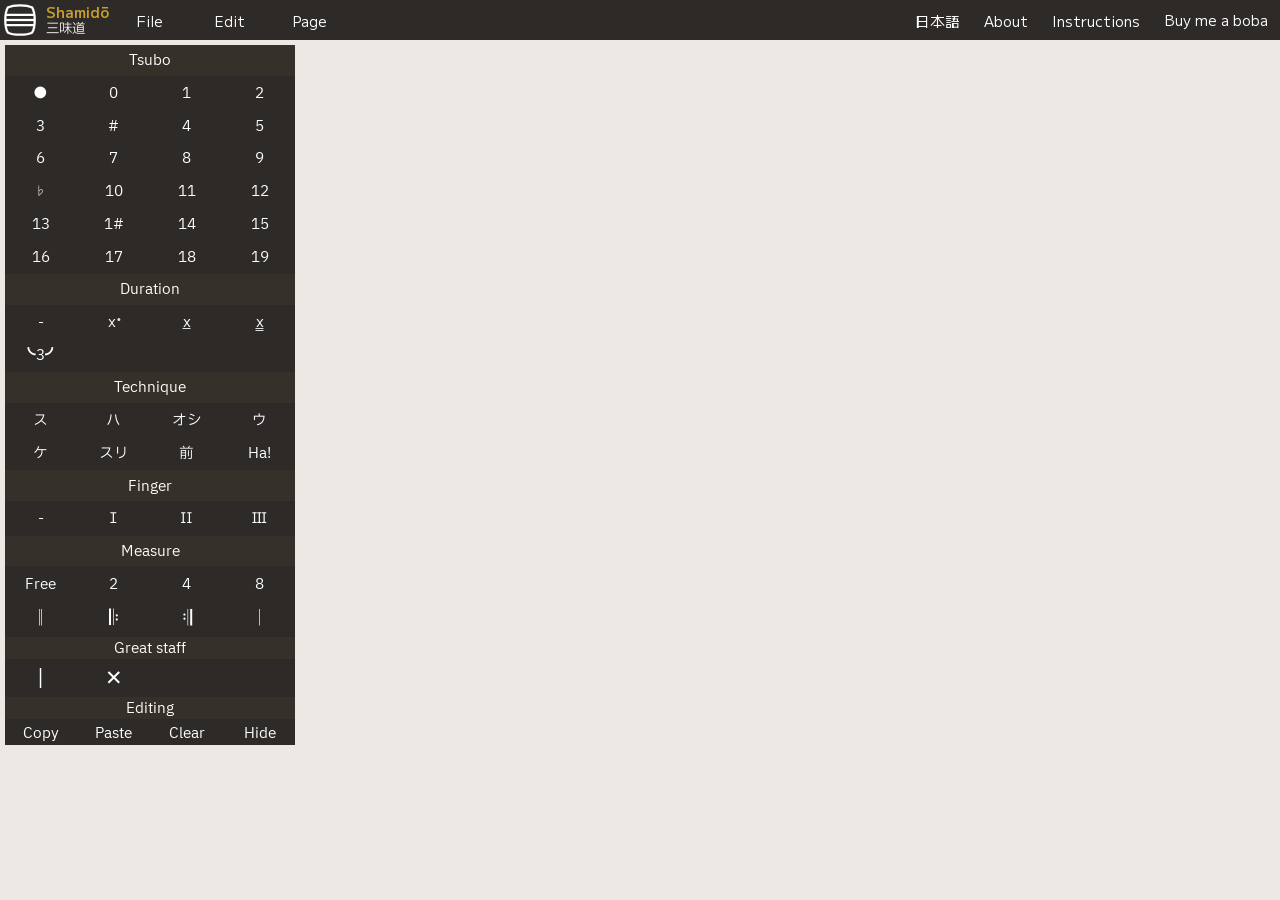
==== index.html @ 70a8e025 "All v1.1 changes plus extras. Check Changelog for details." ====
<!doctype html>
<html lang="en">
<head>
  <meta charset="utf-8" />
  <meta name="viewport" content="width=device-width, initial-scale=1" />
  <meta property="og:title" content="Shamidō" />
  <meta property="og:description" content="Shamidō is a free web-based notation app for shamisen, designed primarily for Tsugaru style. Create, edit and print tablature directly in your browser." />
  <meta property="og:type" content="website" />
  <meta property="og:url" content="https://shamiworks.github.io/ShamiTab/" />
  <meta property="og:image" content="https://shamiworks.github.io/ShamiTab/assets/preview.png" />
  <title>Shamidō</title>
  <link rel="stylesheet" href="css/styles.css"/>
  <link href="https://fonts.googleapis.com/css2?family=IBM+Plex+Sans+JP&display=swap" rel="stylesheet">
  <link href="https://fonts.googleapis.com/css2?family=M+PLUS+2:wght@100..900&display=swap" rel="stylesheet">
  <link rel="icon" type="image/svg+xml" href="assets/favicon.svg">
  <link rel="icon" type="image/png" href="assets/favicon.png">
  
</head>
<body>
  <!-- Main Menu -->
  <div class="ui">
    <div class="menubar">
      <div class="logo-dropdown-wrapper">
        <img src="assets/shamido-logo-white.svg" class="icon" alt="ShamiWorks logo" id="logo-dropdown-toggle" />
        <div class="logo-dropdown">
          <button type="button" class="menu-dropdown-btn" id="logo-lang-toggle">日本語</button>
          <button type="button" class="menu-dropdown-btn" id="logo-about-btn">About</button>
          <button type="button" class="menu-dropdown-btn" id="logo-info-btn">Instructions</button>
          <a href="https://ko-fi.com/shamiworks" class="menu-dropdown-btn" id="logo-kofi-btn">Buy me a boba</a>
        </div>
      </div>
      <div class="menu-title-block">
        <div class="menu-title-en">Shamidō</div>
        <div class="menu-title-ja">三味道</div>
      </div>
      <button type="button" class="menu-btn" data-menu="file">File</button>
      <button type="button" class="menu-btn" data-menu="edit">Edit</button>
      <button type="button" class="menu-btn" data-menu="page">Page</button>
      <div class="menu-right">
        <button type="button" class="menu-btn lang-toggle" id="lang-toggle">日本語</button>
        <button type="button" class="menu-btn" id="about-btn">About</button>
        <button type="button" class="menu-btn" id="info-btn">Instructions</button>
        <a href="https://ko-fi.com/shamiworks" class="menu-btn kofi-btn" id="kofi-btn">Buy me a boba</a>
      </div>
    </div>

    <div class="menu-dropdown file-menu" data-menu="file">
      <div class="has-submenu">
        <button type="button" class="menu-dropdown-btn" id="new-submenu">New ▶</button>
        <div class="submenu">
          <button type="button" class="menu-dropdown-btn" id="new-staff-page">Staff Page</button>
          <button type="button" class="menu-dropdown-btn" id="new-lyric-page">Staff and Lyric Page</button>
        </div>
      </div>
      <button type="button" class="menu-dropdown-btn" id="open-file">Open</button>
      <button type="button" class="menu-dropdown-btn" id="save-file">Save</button>
      <button type="button" class="menu-dropdown-btn" id="print-file">Export / Print</button>
    </div>

    <div class="menu-dropdown edit-menu" data-menu="edit">
      <button type="button" class="menu-dropdown-btn" id="edit-undo">Undo</button>
      <button type="button" class="menu-dropdown-btn" id="edit-redo">Redo</button>
      <button type="button" class="menu-dropdown-btn" id="edit-copy">Copy</button>
      <button type="button" class="menu-dropdown-btn" id="edit-paste">Paste</button>
    </div>

    <div class="menu-dropdown page-menu" data-menu="page">
      <button type="button" class="menu-dropdown-btn" id="add-staff-page">Add Staff Page</button>
      <button type="button" class="menu-dropdown-btn" id="add-lyric-page">Add Staff and Lyric Page</button>
      <button type="button" class="menu-dropdown-btn" id="clear-page">Clear Page</button>
      <button type="button" class="menu-dropdown-btn" id="delete-page">Delete Page</button>
    </div>

    <!-- Tool Palette Menu -->
    <div class="palette">
      
      <div class="palette-header">Tsubo</div>
      <div class="palette-item">
        <button type="button" class="palette-btn" data-action="rest" data-value="●" title="r">●</button>
      </div>
      <div class="palette-item">
        <button type="button" class="palette-btn" data-action="tsubo" data-value="0">0</button>
      </div>
      <div class="palette-item">
        <button type="button" class="palette-btn" data-action="tsubo" data-value="1">1</button>
      </div>
      <div class="palette-item">
        <button type="button" class="palette-btn" data-action="tsubo" data-value="2">2</button>
      </div>
      <div class="palette-item">
        <button type="button" class="palette-btn" data-action="tsubo" data-value="3">3</button>
      </div>
      <div class="palette-item">
        <button type="button" class="palette-btn" data-action="tsubo" data-value="#">#</button>
      </div>
      <div class="palette-item">
        <button type="button" class="palette-btn" data-action="tsubo" data-value="4">4</button>
      </div>
      <div class="palette-item">
        <button type="button" class="palette-btn" data-action="tsubo" data-value="5">5</button>
      </div>
      <div class="palette-item">
        <button type="button" class="palette-btn" data-action="tsubo" data-value="6">6</button>
      </div>
      <div class="palette-item">
        <button type="button" class="palette-btn" data-action="tsubo" data-value="7">7</button>
      </div>
      <div class="palette-item">
        <button type="button" class="palette-btn" data-action="tsubo" data-value="8">8</button>
      </div>
      <div class="palette-item">
        <button type="button" class="palette-btn" data-action="tsubo" data-value="9">9</button>
      </div>
      <div class="palette-item">
        <button type="button" class="palette-btn" data-action="tsubo" data-value="♭" title="b">♭</button>
      </div>
      <div class="palette-item">
        <button type="button" class="palette-btn" data-action="tsubo" data-value="10">10</button>
      </div>
      <div class="palette-item">
        <button type="button" class="palette-btn" data-action="tsubo" data-value="11">11</button>
      </div>
      <div class="palette-item">
        <button type="button" class="palette-btn" data-action="tsubo" data-value="12">12</button>
      </div>
      <div class="palette-item">
        <button type="button" class="palette-btn" data-action="tsubo" data-value="13">13</button>
      </div>
      <div class="palette-item">
        <button type="button" class="palette-btn" data-action="tsubo" data-value="1#">1#</button>
      </div>
      <div class="palette-item">
        <button type="button" class="palette-btn" data-action="tsubo" data-value="14">14</button>
      </div>
      <div class="palette-item">
        <button type="button" class="palette-btn" data-action="tsubo" data-value="15">15</button>
      </div>
      <div class="palette-item">
        <button type="button" class="palette-btn" data-action="tsubo" data-value="16">16</button>
      </div>
      <div class="palette-item">
        <button type="button" class="palette-btn" data-action="tsubo" data-value="17">17</button>
      </div>
      <div class="palette-item">
        <button type="button" class="palette-btn" data-action="tsubo" data-value="18">18</button>
      </div>
      <div class="palette-item">
        <button type="button" class="palette-btn" data-action="tsubo" data-value="19">19</button>
      </div>
      <div class="palette-header">Duration</div>
      <div class="palette-item">
        <button type="button" class="palette-btn" data-action="duration-empty" data-value="duration-empty">-</button>
      </div>
      <div class="palette-item">
        <button type="button" class="palette-btn p-dotted" data-action="durationDot" data-value="dotted" title=".">x</button>
      </div>
      <div class="palette-item">
        <button type="button" class="palette-btn p-single" data-action="duration-underline" data-value="single" title="d">x</button>
      </div>
      <div class="palette-item">
        <button type="button" class="palette-btn p-double" data-action="duration-underline" data-value="double" title="d">x</button>
      </div>
      <div class="palette-item">
        <button type="button" class="palette-btn" data-action="triplet" title="t">╰3╯</button>
      </div>
      <div></div>
      <div></div>
      <div></div>
      <div class="palette-header">Technique</div>
      <div class="palette-item">
        <button type="button" class="palette-btn" data-action="sukui" data-value="ス" title="s">ス</button>
      </div>
      <div class="palette-item">
        <button type="button" class="palette-btn" data-action="hajiki" data-value="ハ" title="h">ハ</button>
      </div>
      <div class="palette-item">
        <button type="button" class="palette-btn" data-action="oshibachi" title="o">オシ</button>
      </div>
      <div class="palette-item">
        <button type="button" class="palette-btn" data-action="uchi" data-value="ウ" title="u">ウ</button>
      </div>
      <div class="palette-item">
        <button type="button" class="palette-btn" data-action="keshi" data-value="ケ" title="k">ケ</button>
      </div>
      <div class="palette-item">
        <button type="button" class="palette-btn" data-action="suri" title="i">スリ</button>
      </div>
      <div class="palette-item">
        <button type="button" class="palette-btn" data-action="maebachi" data-value="mae" title="m">前</button>
      </div>
      <div class="palette-item">
        <button type="button" class="palette-btn" data-action="ha" title="a">Ha!</button>
      </div>
      <div class="palette-header">Finger</div>
      <div class="palette-item">
        <button type="button" class="palette-btn" data-action="finger" data-value="" title="f">-</button>
      </div>
      <div class="palette-item">
        <button type="button" class="palette-btn" data-action="finger" data-value="first" title="f">Ⅰ</button>
      </div>
      <div class="palette-item">
        <button type="button" class="palette-btn" data-action="finger" data-value="second" title="f">Ⅱ</button>
      </div>
      <div class="palette-item">
        <button type="button" class="palette-btn" data-action="finger" data-value="third" title="f">Ⅲ</button>
      </div>
      <div class="palette-header">Measure</div>
      <div class="palette-item">
        <button type="button" class="palette-btn" data-action="measure" data-value="0" title="No measure lines">Free</button>
      </div>
      <div class="palette-item">
        <button type="button" class="palette-btn" data-action="measure" data-value="2" title="2 measures">2</button>
      </div>
      <div class="palette-item">
        <button type="button" class="palette-btn" data-action="measure" data-value="4" title="4 measures">4</button>
      </div>
      <div class="palette-item">
        <button type="button" class="palette-btn" data-action="measure" data-value="8" title="8 measures">8</button>
      </div>
      <div class="palette-item">
        <button type="button" class="palette-btn palette-bar-line" data-action="barline-type" data-value="stop" title="Stop barline">𝄁</button>
      </div>
      <div class="palette-item">
        <button type="button" class="palette-btn palette-bar-line" data-action="barline-type" data-value="open-repeat" title="Open repeat">𝄆</button>
      </div>
      <div class="palette-item">
        <button type="button" class="palette-btn palette-bar-line" data-action="barline-type" data-value="close-repeat" title="Close repeat">𝄇</button>
      </div>
      <div class="palette-item">
        <button type="button" class="palette-btn palette-bar-line" data-action="barline-type" data-value="normal" title="Normal barline">𝄀</button>
      </div>
      <div class="palette-header">Great staff</div>
      <div class="palette-item">
        <button type="button" class="palette-btn palette-bar-line" data-action="great-staff-add" title="Add great staff">|</button>
      </div>
      <div class="palette-item">
        <button type="button" class="palette-btn palette-bar-line" data-action="great-staff-remove" title="Remove great staff">✕</button>
      </div>
      <div class="palette-header">Editing</div>
      <div class="palette-item">
        <button type="button" class="palette-btn" data-action="editing" data-value="copy">Copy</button>
      </div>
      <div class="palette-item">
        <button type="button" class="palette-btn" data-action="editing" data-value="paste">Paste</button>
      </div>
      <div class="palette-item">
        <button type="button" class="palette-btn" data-action="clear" title="backspace">Clear</button>
      </div>
      <div class="palette-item">
        <button type="button" class="palette-btn" data-action="toggle-blank" title="Hide/show unit">Hide</button>
      </div>

    </div> <!-- End palette -->

  </div> <!-- End UI -->

  <!-- Workspace -->
  <div class="workspace">
    
   
  </div> <!-- End Workspace -->
      
  
  <div class="info-panel" id="info-panel">
    <button class="info-close" id="info-close">✕</button>
 
    <h2 data-en="Getting started" data-ja="はじめに">Getting started</h2>
    <p data-en="Hover over the notation area to highlight time divisions and string slots. Click a string slot to select it — selected slots are shown with an outline. You can then enter a tsubo using the keyboard or palette. Click a time division outside a string slot to select the division only — this is needed for some techniques." data-ja="譜面エリアにカーソルを合わせると、タイム・ディビジョンと糸スロットがハイライトされます。糸スロットをクリックして選択すると、枠で囲まれた状態になります。キーボードまたはパレットからツボを入力できます。糸スロット以外のタイム・ディビジョンをクリックすると、ディビジョンのみが選択されます（一部の奏法で必要です）。">Hover over the notation area to highlight time divisions and string slots. Click a string slot to select it — selected slots are shown with an outline. You can then enter a tsubo using the keyboard or palette. Click a time division outside a string slot to select the division only — this is needed for some techniques.</p>
 
    <h2 data-en="Changing the number of measures" data-ja="小節数の変更">Changing the number of measures</h2>
    <p data-en="Click anywhere on a staff unit to select it — the unit is outlined when selected. Then click Free, 2, 4, or 8 in the palette." data-ja="スタッフ・ユニットをクリックして選択すると、枠で囲まれた状態になります。パレットの「フリー」「2」「4」「8」をクリックして小節数を変更します。">Click anywhere on a staff unit to select it — the unit is outlined when selected. Then click Free, 2, 4, or 8 in the palette.</p>
 
    <h2 data-en="Changing barline types" data-ja="縦線の種類の変更">Changing barline types</h2>
    <p data-en="Alt+click a barline to select it, then choose normal, repeat, or stop from the palette." data-ja="Alt+クリックで縦線を選択し、パレットから通常線・反復記号・終止線を選択します。">Alt+click a barline to select it, then choose normal, repeat, or stop from the palette.</p>
 
    <h2 data-en="Suri and oshibachi" data-ja="スリとオシバチ">Suri and oshibachi</h2>
    <p data-en="Select a string slot and press I for suri or O for oshibachi. A placeholder arc appears immediately. Enter the start and end tsubo in any order — the arc anchors to the start tsubo and extends to the nearest entered tsubo. Both tsubo must be in the same staff unit. To remove an arc, select the start tsubo slot and press Backspace, or use Clear in the palette." data-ja="糸スロットを選択し、スリは I キー、オシバチは O キーを押します。すぐにプレースホルダーのアークが表示されます。起点と目標のツボはどちらの順で入力しても構いません。アークは起点ツボに固定され、最も近いツボまで伸びます。2つのツボは同じスタッフ・ユニット内にある必要があります。アークを削除するには、起点ツボスロットを選択して Backspace キーを押すか、パレットの「クリア」を使用します。">Select a string slot and press I for suri or O for oshibachi. A placeholder arc appears immediately. Enter the start and end tsubo in any order — the arc anchors to the start tsubo and extends to the nearest entered tsubo. Both tsubo must be in the same staff unit. To remove an arc, select the start tsubo slot and press Backspace, or use Clear in the palette.</p>
 
    <h2 data-en="Triplets" data-ja="三連符">Triplets</h2>
    <p data-en="Select a time division and press T. Three consecutive divisions are grouped as a triplet and a bracket is drawn below the staff. The fourth division is disabled. To remove a triplet, select any active tsubo in the group and press T again, or press Backspace." data-ja="タイム・ディビジョンを選択して T キーを押します。連続する3つのディビジョンが三連符としてグループ化され、譜面の下にブラケットが描かれます。4つ目のディビジョンは無効になります。三連符を解除するには、グループ内のいずれかのツボを選択して T キーを押すか、Backspace キーを押します。">Select a time division and press T. Three consecutive divisions are grouped as a triplet and a bracket is drawn below the staff. The fourth division is disabled. To remove a triplet, select any active tsubo in the group and press T again, or press Backspace.</p>
 
    <h2 data-en="Selecting multiple divisions" data-ja="複数のタイム・ディビジョンの選択">Selecting multiple divisions</h2>
    <p data-en="Click and drag across time divisions to select a range, or shift-click to extend the selection. Use Copy and Paste in the palette to duplicate content. The selection must be within a single staff unit." data-ja="タイム・ディビジョンをクリック＆ドラッグして範囲を選択するか、Shift+クリックで選択範囲を広げます。パレットの「コピー」「ペースト」で内容を複製できます。選択範囲は同じスタッフ・ユニット内に限られます。">Click and drag across time divisions to select a range, or shift-click to extend the selection. Use Copy and Paste in the palette to duplicate content. The selection must be within a single staff unit.</p>
 
    <h2 data-en="Selecting multiple staff units" data-ja="複数のスタッフ・ユニットの選択">Selecting multiple staff units</h2>
    <p data-en="Click and drag across staff units to select a range, or shift-click to extend the selection. Use Copy and Paste in the palette to duplicate the selected units." data-ja="スタッフ・ユニットをクリック＆ドラッグして範囲を選択するか、Shift+クリックで選択範囲を広げます。パレットの「コピー」「ペースト」で選択したユニットを複製できます。">Click and drag across staff units to select a range, or shift-click to extend the selection. Use Copy and Paste in the palette to duplicate the selected units.</p>
 
    <h2 data-en="Great staff" data-ja="連合譜">Great staff</h2>
    <p data-en="Select two or more adjacent staff units, then click the great staff button in the palette. A continuous barline is drawn connecting the units, indicating simultaneous parts. To remove, select any unit within the group and click the remove button." data-ja="隣接する2つ以上のスタッフ・ユニットを選択し、パレットの連合譜ボタンをクリックします。ユニットをつなぐ連続した縦線が描かれ、同時演奏パートであることを示します。解除するには、グループ内のいずれかのユニットを選択して解除ボタンをクリックします。">Select two or more adjacent staff units, then click the great staff button in the palette. A continuous barline is drawn connecting the units, indicating simultaneous parts. To remove, select any unit within the group and click the remove button.</p>
 
    <h2 data-en="Hiding units" data-ja="ユニットの非表示">Hiding units</h2>
    <p data-en="Select a staff unit or lyric unit and click Hide in the palette. The unit becomes invisible but still occupies its space on the page. Click the unit's outline to select it again and click Show to make it visible. Works with multiple selected units." data-ja="スタッフ・ユニットまたはリリック・ユニットを選択し、パレットの「非表示」をクリックします。ユニットは見えなくなりますが、ページ上の位置はそのまま保持されます。ユニットの枠をクリックして再選択し、「表示」をクリックすると再び表示されます。複数のユニットを選択した状態でも使用できます。">Select a staff unit or lyric unit and click Hide in the palette. The unit becomes invisible but still occupies its space on the page. Click the unit's outline to select it again and click Show to make it visible. Works with multiple selected units.</p>
 
    <h2 data-en="Keyboard shortcuts" data-ja="キーボード・ショートカット">Keyboard shortcuts</h2>
    <table class="shortcut-table">
      <tr><td>0–9</td><td data-en="Tsubo" data-ja="ツボ">Tsubo</td></tr>
      <tr><td>#</td><td data-en="Sharp" data-ja="シャープ">Sharp</td></tr>
      <tr><td>B</td><td data-en="Flat" data-ja="フラット">Flat</td></tr>
      <tr><td>R</td><td data-en="Rest" data-ja="休符">Rest</td></tr>
      <tr><td>D</td><td data-en="Duration underline (cycles: none → single → double)" data-ja="音価の下線（なし→一本→二本）">Duration underline (cycles: none → single → double)</td></tr>
      <tr><td>.</td><td data-en="Duration dot" data-ja="付点">Duration dot</td></tr>
      <tr><td>S</td><td data-en="Sukui" data-ja="スクイ">Sukui</td></tr>
      <tr><td>H</td><td data-en="Hajiki" data-ja="ハジキ">Hajiki</td></tr>
      <tr><td>K</td><td data-en="Keshi" data-ja="ケシ">Keshi</td></tr>
      <tr><td>U</td><td data-en="Uchi" data-ja="ウチ">Uchi</td></tr>
      <tr><td>M</td><td data-en="Maebachi" data-ja="前バチ">Maebachi</td></tr>
      <tr><td>A</td><td data-en="Ha" data-ja="ハ！">Ha</td></tr>
      <tr><td>I</td><td data-en="Suri" data-ja="スリ">Suri</td></tr>
      <tr><td>O</td><td data-en="Oshibachi" data-ja="オシバチ">Oshibachi</td></tr>
      <tr><td>T</td><td data-en="Triplet (with time division selected)" data-ja="三連符（タイム・ディビジョンを選択した状態で）">Triplet (with time division selected)</td></tr>
      <tr><td>F</td><td data-en="Finger (cycles: none → Ⅰ → Ⅱ → Ⅲ)" data-ja="指番号（なし→Ⅰ→Ⅱ→Ⅲ）">Finger (cycles: none → Ⅰ → Ⅱ → Ⅲ)</td></tr>
      <tr><td>Backspace</td><td data-en="Clear" data-ja="クリア">Clear</td></tr>
      <tr><td>Escape</td><td data-en="Deselect" data-ja="選択解除">Deselect</td></tr>
      <tr><td>Arrow keys</td><td data-en="Navigate" data-ja="移動">Navigate</td></tr>
    </table>
  </div>

  <script src="js/app.js"></script>

</body>
</html>
---- css/styles.css ----
/* ---- Overall Rules ---- */

*, *::before, *::after {
    box-sizing: border-box;
    font-size: 11pt;
}

body {
    margin: 0;
    padding: 0;
    background: #ece8e3;
    font-family: "M Plus 2", sans-serif;
    
}


/* ---- End Overall Rules ---- */


/* ---- Main Menu Rules ---- */
.menubar {
    display: flex;
    margin: 0;
    padding: 0;
    height: 40px;
    width: 100%;
    position: fixed;
    top: 0;
    background: #2e2a27;
    z-index: 1000;
}

.icon {
    width: 32px;
    height: 32px;
    margin: 4px;
    display: block;
    cursor: pointer;
}
.watermark {
    display: block;
    width: 100%;
    text-align: center;
    font-size: 8pt;
    color: #d3d3d3;
    padding: 2mm 0;
    font-family: "M Plus 2", sans-serif;
}
.info-btn {
    margin-left: auto;
}

.menu-right {
    margin-left: auto;
    display: flex;
    align-items: center;
    overflow: hidden;
    min-width: 0;
}

.menu-title-block {
    display: flex;
    flex-direction: column;
    justify-content: center;
    padding-left: 6px;
    line-height: 1.2;
}

.menu-title-en {
    font-family: "M Plus 2", sans-serif;
    font-size: 11pt;
    font-weight: 600;
    color: #c8a030;
}

.menu-title-ja {
    font-family: "IBM Plex Sans JP", sans-serif;
    font-size: 10pt;
    color: white;
}

.info-panel {
    position: fixed;
    top: 40px;
    right: -340px;
    width: 320px;
    height: calc(100vh - 40px);
    background: #f5f1eb;
    border-left: 1px solid #ccc;
    padding: 20px;
    overflow-y: auto;
    z-index: 999;
    transition: right 0.3s ease;
    font-family: "M Plus 2", sans-serif;
    font-size: 10pt;
    box-sizing: border-box;
}

.info-panel.open {
    right: 0;
}

.info-panel h2 {
    font-size: 11pt;
    font-weight: 600;
    margin: 16px 0 6px 0;
}

.info-panel h2:first-of-type {
    margin-top: 0;
}

.info-panel p {
    margin: 0 0 8px 0;
    line-height: 1.5;
}

.info-close {
    float: right;
    background: none;
    border: none;
    font-size: 14pt;
    cursor: pointer;
    color: #2e2a27;
    padding: 0;
}

.shortcut-table {
    width: 100%;
    border-collapse: collapse;
    font-size: 10pt;
}

.shortcut-table td {
    padding: 3px 6px;
    vertical-align: top;
}

.shortcut-table td:first-child {
    font-weight: 500;
    white-space: nowrap;
    width: 80px;
}

.menu-btn {
    border: none;
    width: 80px;
    color: white;
    font-family: "M Plus 2", sans-serif;
    background: #2e2a27;

}

.menu-right .menu-btn {
    width: auto;
    height: 40px;
    padding: 0 12px;
}

.menu-btn:hover {
    background-color: #5c5248;
}

.menu-title {
    color: white;
    font-family: "M Plus 2", sans-serif;
    font-size: 11pt;
    line-height: 40px;
    padding-left: 8px;
}

.kofi-btn {
    text-decoration: none;
    line-height: 40px;
    color: white;
}

.menu-dropdown {
    position: fixed;
    margin: 0;
    top: 40px;
    padding-bottom: 5px;
    width: 300px;
    display: none;
    background: #353029;
    border: 1px solid  rgb(177, 177, 177);
    z-index: 1000;

}

.menu-dropdown.open {
    display: block;

}

.menu-dropdown-btn {
    display: flex;
    border: none;
    margin-top: 5px;
    padding: 4px 0 4px 20px;
    width: 100%;
    color: white;
    font-family: "M Plus 2", sans-serif;
    justify-content: left;
    background: #2e2a27;

}

.menu-dropdown-btn:hover {
    background-color: #5c5248;
}

.menu-dropdown-btn:disabled {
  opacity: 0.4;
  cursor: default;
  pointer-events: none;
}

.file-menu {
    left: 40px;
}

/* New ▶ submenu */
.has-submenu {
    position: relative;
    width: 100%;
}

.submenu {
    display: none;
    position: absolute;
    top: 0;
    left: 100%;
    width: 220px;
    background: #353029;
    border: 1px solid rgb(177, 177, 177);
    padding-bottom: 5px;
    z-index: 1001;
}

.has-submenu:hover .submenu {
    display: block;
}

.edit-menu {
    left: 100px;
    
}

.page-menu {
    left: 160px;

}


/* ---- End Main Menu Rules ---- */

/* ---- Tool Palette Rules ---- */

.palette {
    display: grid;
    grid-template-columns: repeat(4, 1fr);
    grid-template-rows: repeat(18, 1fr);
    position: fixed;
    top: 45px;
    left: 5px;
    height: 700px;
    width: 290px;
    z-index: 100;
    overflow: hidden;
    background: #2e2a27;
    font-family: "IBM Plex Sans JP", sans-serif;
    color: white;
    gap: 2px;
    

}

.palette-header {
    grid-column-start: 1;
    grid-column-end: 5;
    display: flex;
    justify-content: center;
    align-items: center;
    background: #353029;
}

.palette-item {
    display: flex;
    justify-content: center;
    align-items: center;

    /* border: 1px solid red; */
}

.palette-item button {
    font-family: "IBM Plex Sans JP", sans-serif;
    color: white;
    border: none;
    height: 100%;
    width: 100%;
    background: transparent;
}

.palette-item button:hover {
    background-color: #5c5248;
}

.p-dotted::after {
    content: "●";
    position: relative;
    top: -1.7mm;
    right: -0.3mm;
    font-size: 1mm;
    color: #e0e0e0;
}

.p-single {
    position: relative;
    text-decoration: 1px underline #e0e0e0;
}

.p-double {
    position: relative;
    text-decoration: 1px underline double #e0e0e0;
}

.palette-bar-line {
    font-size: 16pt;
}

/* ---- End Tool Palette Rules ---- */

/* ---- Workspace Rules ---- */

.workspace {
    margin-top: 45px;
    margin-left: 230px;

    /* border: 1px solid red; */
}

/* ---- Page level ---- */
.page {
  width: 210mm;
  height: 297mm;
  background: white;
  position: relative;
  margin-top: auto;
  margin-right: auto;
  margin-bottom: 10px;
  margin-left: auto;
  font-family: "IBM Plex Sans JP", sans-serif;
  font-size: 11pt;
  box-shadow: 0 4px 8px 0 rgba(0, 0, 0, 0.2), 0 6px 20px 0 rgba(0, 0, 0, 0.19);

  /* outline: 0.2mm solid red; */
  
}

.staff-page-content, .lyric-page-content{
  width: 190mm;
  height: 277mm;
  position: absolute;
  top: 10mm;
  left: 10mm;

  /* border: 1px solid red; */

}

/* ---- Header ---- */
.header {
  display: grid;
  grid-template-columns: repeat(19, 1fr);
  grid-template-rows: repeat(5, 5mm);
  width: 190mm;
  height: 27mm;

  /* outline: 1px solid blue; */

}

.dedication-field {
  justify-self: center;
  align-self: center;
  grid-row: 1 / span 1;
  grid-column:4 / span 13;
  font-size: 8pt;
  font-family: "IBM Plex Sans JP", sans-serif;

}

.page-number {
  justify-self: right;
  align-self: center;
  grid-row: 1 / span 1;
  grid-column: 17 / span 3;
  font-size: 8pt;

}

.title-field {
  justify-self: center;
  align-self: center;
  grid-row: 2 / span 2;
  grid-column: 4 / span 13;
  font-size: 20pt;

}

.subtitle-field {
  justify-self: center;
  align-self: center;
  grid-row: 4 / span 1;
  grid-column: 4 / span 13;
  font-size: 12pt;
  
}

.tuning-field {
  justify-self: left;
  align-self: center;
  grid-row: 4 / span 1;
  grid-column: 1 / span 3;
  font-size: 10pt;
  
}
.time-sig-field {
  justify-self: left;
  align-self: center;
  grid-row: 5 / span 1;
  grid-column: 1 / span 3; 
  font-size: 10pt;
  
}

.arranger-field {
  justify-self: right;
  align-self: center;
  grid-row: 5 / span 1;
  grid-column: 14 / span 6;
  font-size: 10pt;

}


.running-header > *:not(.title-field):not(.page-number) {
  visibility: hidden;
}

[data-placeholder]:empty::before {
  content: attr(data-placeholder);
  color: lightgrey;
  pointer-events: none;
  font-family: inherit;
  font-size: inherit;
  font-style: inherit;
  font-weight: inherit;
}

/* ---- Staff unit ---- */
.staff-unit {
  display: grid;
  grid-template-columns: 10mm 180mm;
  width: 190mm;
  height: 25mm;
  user-select: none;
  overflow: visible;

  /* outline: 1px solid red; */

}

.arc-layer {
  position: absolute;
  inset: 0;
  pointer-events: none;
  overflow: visible;
}


.staff-line {
  stroke: #d3d3d3;
  stroke-width: 0.3mm;

}

.staff-metadata {
  display: grid;
  grid-template-columns: auto 5.4mm;
  grid-template-rows: repeat(6,4mm);
  width: 15mm;
  height: 20mm;
  margin-left: -5mm;
  overflow: hidden;

}

.bar-number {
  display: flex;
  justify-content: flex-end;
  align-items: center;
  grid-column: 1;
  grid-row: 1;
  font-size: 11pt;
}

.part-label {
  display: flex;
  align-items: center;
  justify-content: center;
  grid-column: 1;
  grid-row: 2 / span 3;
  font-size: 14pt;
  overflow: hidden;
}

.string-number {
  display: flex;
  justify-content: center;
  align-items: center;
  grid-column-start: 2;
  grid-column-end: 3;
  pointer-events: none;

}

.staff-section {
  position: relative;
  height: 24mm;

}

.staff-svg {
  position: absolute;
  inset: 0;
  z-index: 1;
  overflow: visible;
}

.barline-hit {
  cursor: pointer;
}

.notation-layer {
  position: absolute;
  inset: 0;
  z-index: 2;
  display: grid;
  grid-template-columns: repeat(32, 1fr);
  width: 180mm;

}

.time-division {
  display: block;

  /* outline: 1px solid red; */
}

.time-division:hover {
  background: rgba(200,160,48,0.08);
}

.time-division.selected {
  outline: 0.4mm solid rgba(200,160,48,0.5);
  outline-offset: -0.2mm;
}

.staff-unit.selected-unit .staff-section,
.staff-section.selected {
  outline: 0.4mm solid rgba(200,160,48,0.4);
  outline-offset: -0.2mm;
}

.dedication-field:focus,
.title-field:focus,
.subtitle-field:focus,
.time-sig-field:focus,
.tuning-field:focus,
.arranger-field:focus,
.lyric-line:focus {
  outline: 0.4mm solid rgba(200,160,48,0.4);
  outline-offset: -0.2mm;
}

.bar-number,
.part-label {
  outline: none;
}

.bar-number:focus,
.part-label:focus {
  outline: 0.4mm solid rgba(200,160,48,0.4);
  outline-offset: -0.2mm;
}

.dotted::after {
  content: "●";
  position: absolute;
  top: -0.5mm;
  right: -0.5mm;
  font-size: 1mm;
  color: black;
}
.single {
  position: relative;
  text-decoration: 1px underline #000000;
}

.double {
  position: relative;
  text-decoration: 1px underline double #000000;
}

/* .triplet-disabled {
  background: rgba(180, 100, 40, 0.06);
} */

.triplet-disabled:hover {
  background: rgba(180, 100, 40, 0.15);
}

.above-zone {
  display: flex;
  height: 4mm;
  align-items: flex-end;
  justify-content: center;
  font-size: 8pt;
  pointer-events: none;

  /* outline: 1px solid blue; */
}

.ha-mark {
  font-size: 8pt;
}

.finger-mark {
  font-size: 8pt;
}

.tsubo-zone {
  display: grid;
  grid-template-rows: auto auto auto;
  
  /* outline: 1px solid orange; */
}

.string-slot {
  position: relative;
  display: flex;
  height: 4mm;
  align-items: center;
  justify-content: center;
  font-size: 10pt;
  
}

.string-slot:hover {
  background: rgba(200,160,48,0.12);
}

.string-slot.selected {
  outline: 0.5mm solid #c8a030;
  outline-offset: -0.2mm;
}

.string-slot.has-rest {
  font-size: 10pt;
}

.sukui-mark, .hajiki-mark, .keshi-mark, .uchi-mark {
  position: absolute;
  bottom: -4.2mm;   /* adjust later */
  left: 50%;
  transform: translateX(-50%);
  pointer-events: none;
  font-size: 8pt;

  /* background-color: white; */
}


.clearance-row {
  display: block;
  height: 4mm;

  /* outline: 1px solid red; */
}

.below-zone {
  display: flex;
  height: 4mm;
  align-items: flex-start;
  justify-content: center;
  font-size: 8pt;
  pointer-events: none;

  /* outline: 1px solid green; */

}


.has-tsubo {
  background-color: transparent;
  padding: 0 0.4mm;
  font-size: 10pt;
}

/* ---- Lyric unit ---- */
.lyric-unit {
  display: flex;
  flex-direction: column;
  justify-content: space-around; /* evenly space 3 lines vertically */
  width: 180mm;   /* matches staff-section width */
  margin-left: 10mm; /* align with staff-section start */
  height: 25mm;   /* same as staff-unit height */
  font-family: "IBM Plex Sans JP", sans-serif;
  font-size: 10pt;
}

.lyric-line {
  width: 100%;
  padding: 0; /* no extra padding needed */
}

.staff-unit.blank .staff-section,
.staff-unit.blank .staff-metadata,
.lyric-unit.blank {
  visibility: hidden;
}

.staff-unit.blank.selected-unit {
  outline: 0.4mm solid rgba(200,160,48,0.4);
  outline-offset: -0.2mm;
}

/* ---- End Workspace Rules ---- */

/* ---- Print rules ---- */
@page {
  size: A4;
  margin: 0;
}


@media print {
  
  .ui {
    display: none;
    margin: 0;
    padding: 0;
  }

  .body {
    overflow: hidden;
  }

  .workspace {
    margin: 0;
    padding: 0;
    top: 0;
    left: 0;
    overflow: hidden;
    
  }

  .page {
    height: 297mm;
    margin: 0;
    padding: 0;
    box-shadow: none;
  }

  .staff-unit.selected-unit .staff-section { outline: none; }

  [data-placeholder]:empty::before { display: none; }

}


/* ---- End Print rules ---- */

.logo-dropdown-wrapper {
    position: relative;
    display: flex;
    align-items: center;
}

.logo-dropdown {
    display: none;
    position: fixed;
    top: 40px;
    left: 0;
    width: 200px;
    background: #353029;
    border: 1px solid rgb(177, 177, 177);
    padding-bottom: 5px;
    z-index: 1000;
}

.logo-dropdown.open {
    display: block;
}

@media (max-width: 700px) {
    .menu-right {
        display: none;
    }
}

@media (max-width: 480px) {
    .info-panel {
        width: 100%;
        right: -100%;
    }
    
    .info-panel.open {
        width: 100%;
        right: 0;
    }
}
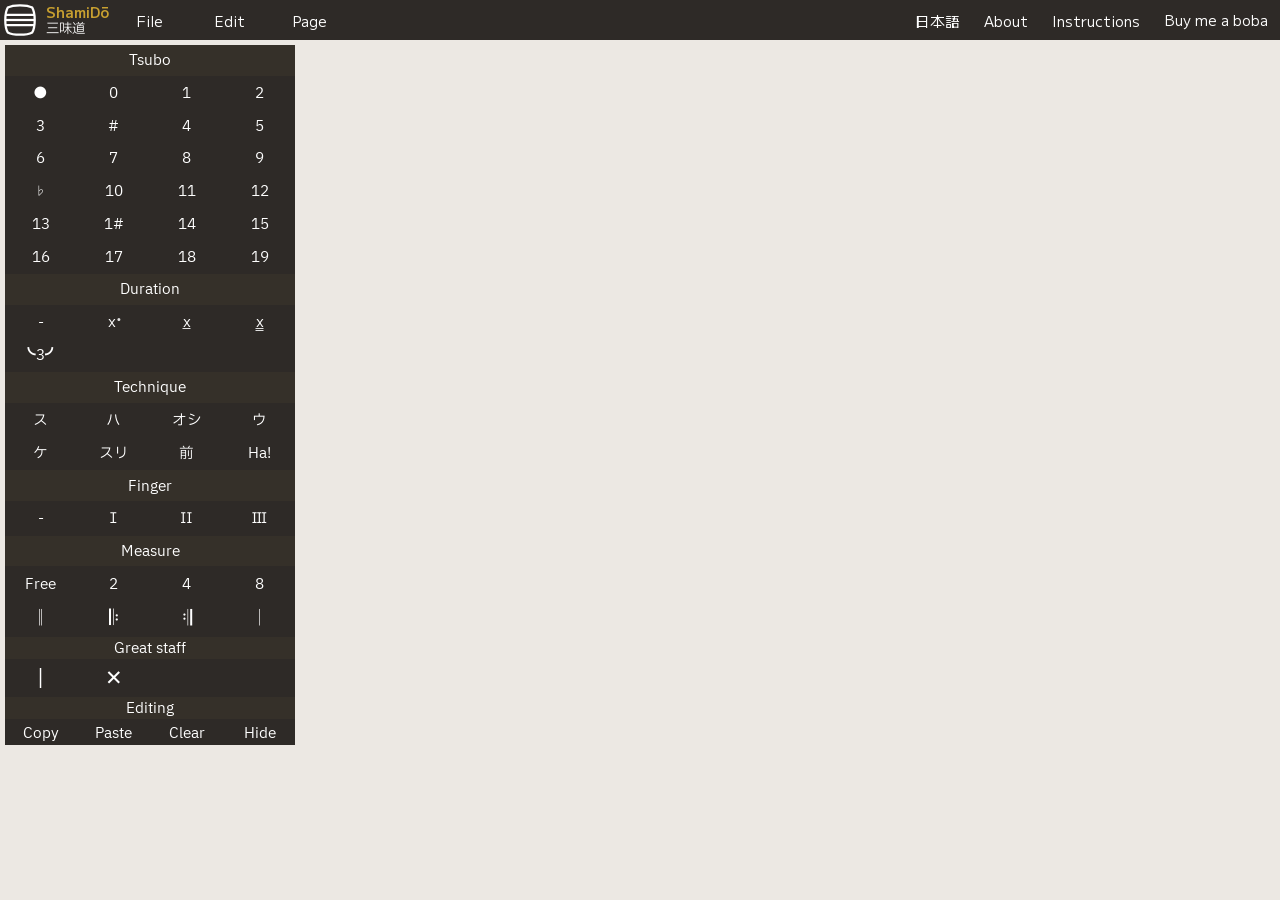
==== commit 2d46d34c: "Spelling fix" ====
--- a/index.html
+++ b/index.html
@@ -3,12 +3,12 @@
 <head>
   <meta charset="utf-8" />
   <meta name="viewport" content="width=device-width, initial-scale=1" />
-  <meta property="og:title" content="Shamidō" />
-  <meta property="og:description" content="Shamidō is a free web-based notation app for shamisen, designed primarily for Tsugaru style. Create, edit and print tablature directly in your browser." />
+  <meta property="og:title" content="ShamiDō" />
+  <meta property="og:description" content="ShamiDō is a free web-based notation app for shamisen, designed primarily for Tsugaru style. Create, edit and print tablature directly in your browser." />
   <meta property="og:type" content="website" />
-  <meta property="og:url" content="https://shamiworks.github.io/ShamiTab/" />
-  <meta property="og:image" content="https://shamiworks.github.io/ShamiTab/assets/preview.png" />
-  <title>Shamidō</title>
+  <meta property="og:url" content="https://shamiworks.github.io/Shamido/" />
+  <meta property="og:image" content="https://shamiworks.github.io/Shamido/assets/preview.png" />
+  <title>ShamiDō</title>
   <link rel="stylesheet" href="css/styles.css"/>
   <link href="https://fonts.googleapis.com/css2?family=IBM+Plex+Sans+JP&display=swap" rel="stylesheet">
   <link href="https://fonts.googleapis.com/css2?family=M+PLUS+2:wght@100..900&display=swap" rel="stylesheet">
@@ -30,7 +30,7 @@
         </div>
       </div>
       <div class="menu-title-block">
-        <div class="menu-title-en">Shamidō</div>
+        <div class="menu-title-en">ShamiDō</div>
         <div class="menu-title-ja">三味道</div>
       </div>
       <button type="button" class="menu-btn" data-menu="file">File</button>
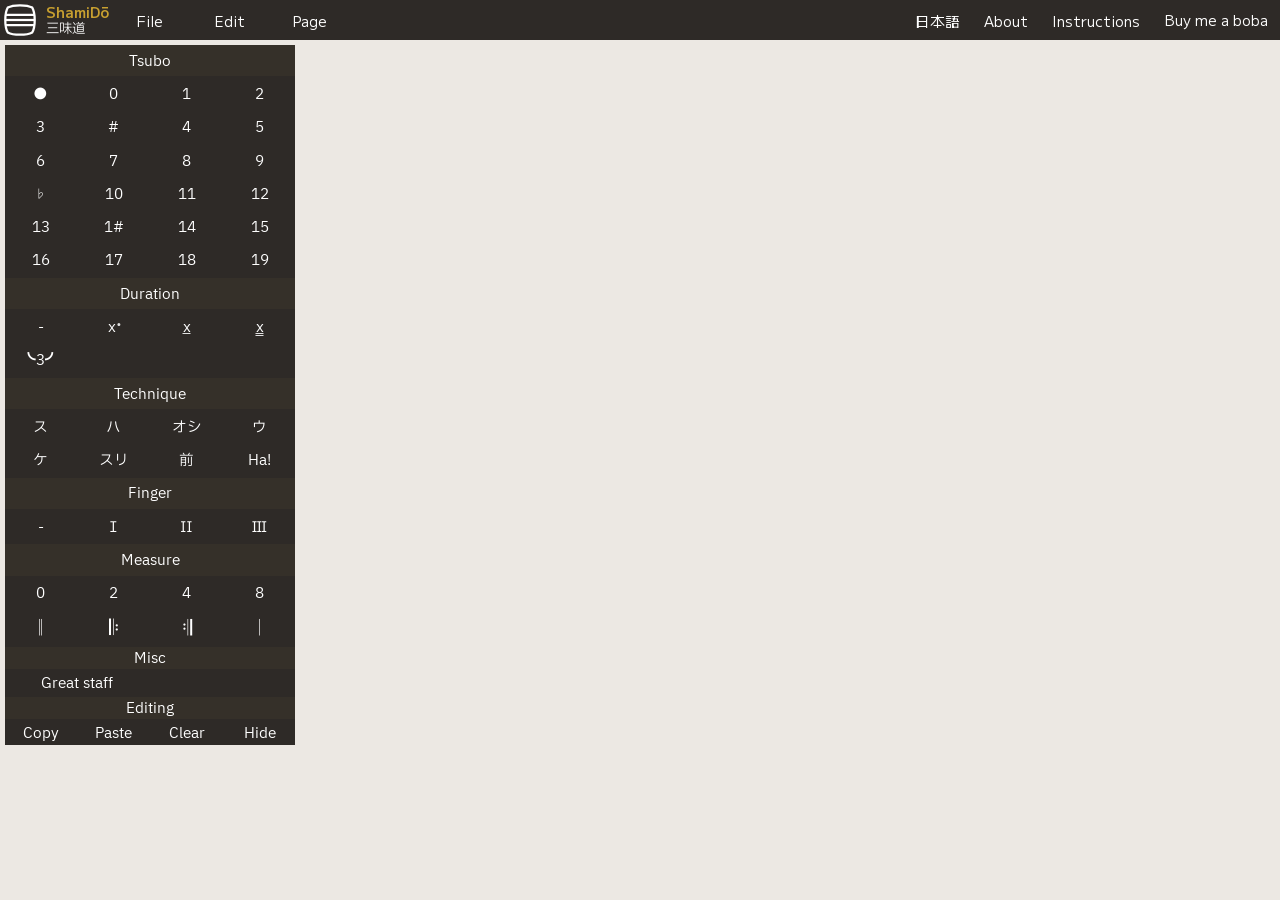
==== commit c58c75b7: "Version 1.2 changes. Streamlined measure creation, bar lines" ====
--- a/index.html
+++ b/index.html
@@ -6,8 +6,8 @@
   <meta property="og:title" content="ShamiDō" />
   <meta property="og:description" content="ShamiDō is a free web-based notation app for shamisen, designed primarily for Tsugaru style. Create, edit and print tablature directly in your browser." />
   <meta property="og:type" content="website" />
-  <meta property="og:url" content="https://shamiworks.github.io/Shamido/" />
-  <meta property="og:image" content="https://shamiworks.github.io/Shamido/assets/preview.png" />
+  <meta property="og:url" content="https://shamiworks.github.io/ShamiDo/" />
+  <meta property="og:image" content="https://shamiworks.github.io/ShamiDo/assets/preview.jpg" />
   <title>ShamiDō</title>
   <link rel="stylesheet" href="css/styles.css"/>
   <link href="https://fonts.googleapis.com/css2?family=IBM+Plex+Sans+JP&display=swap" rel="stylesheet">
@@ -206,7 +206,7 @@
       </div>
       <div class="palette-header">Measure</div>
       <div class="palette-item">
-        <button type="button" class="palette-btn" data-action="measure" data-value="0" title="No measure lines">Free</button>
+        <button type="button" class="palette-btn" data-action="measure" data-value="0" title="Remove all interior barlines">0</button>
       </div>
       <div class="palette-item">
         <button type="button" class="palette-btn" data-action="measure" data-value="2" title="2 measures">2</button>
@@ -229,12 +229,9 @@
       <div class="palette-item">
         <button type="button" class="palette-btn palette-bar-line" data-action="barline-type" data-value="normal" title="Normal barline">𝄀</button>
       </div>
-      <div class="palette-header">Great staff</div>
-      <div class="palette-item">
-        <button type="button" class="palette-btn palette-bar-line" data-action="great-staff-add" title="Add great staff">|</button>
-      </div>
-      <div class="palette-item">
-        <button type="button" class="palette-btn palette-bar-line" data-action="great-staff-remove" title="Remove great staff">✕</button>
+      <div class="palette-header">Misc</div>
+      <div class="palette-item palette-item-wide">
+        <button type="button" class="palette-btn" data-action="great-staff-toggle">Great staff</button>
       </div>
       <div class="palette-header">Editing</div>
       <div class="palette-item">
@@ -268,16 +265,16 @@
     <p data-en="Hover over the notation area to highlight time divisions and string slots. Click a string slot to select it — selected slots are shown with an outline. You can then enter a tsubo using the keyboard or palette. Click a time division outside a string slot to select the division only — this is needed for some techniques." data-ja="譜面エリアにカーソルを合わせると、タイム・ディビジョンと糸スロットがハイライトされます。糸スロットをクリックして選択すると、枠で囲まれた状態になります。キーボードまたはパレットからツボを入力できます。糸スロット以外のタイム・ディビジョンをクリックすると、ディビジョンのみが選択されます（一部の奏法で必要です）。">Hover over the notation area to highlight time divisions and string slots. Click a string slot to select it — selected slots are shown with an outline. You can then enter a tsubo using the keyboard or palette. Click a time division outside a string slot to select the division only — this is needed for some techniques.</p>
  
     <h2 data-en="Changing the number of measures" data-ja="小節数の変更">Changing the number of measures</h2>
-    <p data-en="Click anywhere on a staff unit to select it — the unit is outlined when selected. Then click Free, 2, 4, or 8 in the palette." data-ja="スタッフ・ユニットをクリックして選択すると、枠で囲まれた状態になります。パレットの「フリー」「2」「4」「8」をクリックして小節数を変更します。">Click anywhere on a staff unit to select it — the unit is outlined when selected. Then click Free, 2, 4, or 8 in the palette.</p>
+    <p data-en="Click anywhere on a staff unit to select it — the unit is outlined when selected. Then click 0, 2, 4, or 8 in the palette." data-ja="スタッフ・ユニットをクリックして選択すると、枠で囲まれた状態になります。パレットの「0」「2」「4」「8」をクリックして小節数を変更します。">Click anywhere on a staff unit to select it — the unit is outlined when selected. Then click 0, 2, 4, or 8 in the palette.</p>
  
     <h2 data-en="Changing barline types" data-ja="縦線の種類の変更">Changing barline types</h2>
-    <p data-en="Alt+click a barline to select it, then choose normal, repeat, or stop from the palette." data-ja="Alt+クリックで縦線を選択し、パレットから通常線・反復記号・終止線を選択します。">Alt+click a barline to select it, then choose normal, repeat, or stop from the palette.</p>
+    <p data-en="Select a time division and press a barline button to place, change or remove the barline on its right edge. On the first time division, repeated presses cycle through the start of the measure. The 2, 4 and 8 buttons set the interior barlines, and 0 removes them. Copying a range of time divisions includes the barlines within it." data-ja="タイム・ディビジョンを選択して縦線ボタンを押すと、その右端の縦線を配置・変更・削除できます。最初のタイム・ディビジョンでは、ボタンを繰り返し押すと小節の始まりの縦線が順に切り替わります。「2」「4」「8」ボタンで小節内の縦線を設定し、「0」で削除します。タイム・ディビジョンの範囲をコピーすると、範囲内の縦線も含まれます。">Select a time division and press a barline button to place, change or remove the barline on its right edge. On the first time division, repeated presses cycle through the start of the measure. The 2, 4 and 8 buttons set the interior barlines, and 0 removes them. Copying a range of time divisions includes the barlines within it.</p>
  
     <h2 data-en="Suri and oshibachi" data-ja="スリとオシバチ">Suri and oshibachi</h2>
     <p data-en="Select a string slot and press I for suri or O for oshibachi. A placeholder arc appears immediately. Enter the start and end tsubo in any order — the arc anchors to the start tsubo and extends to the nearest entered tsubo. Both tsubo must be in the same staff unit. To remove an arc, select the start tsubo slot and press Backspace, or use Clear in the palette." data-ja="糸スロットを選択し、スリは I キー、オシバチは O キーを押します。すぐにプレースホルダーのアークが表示されます。起点と目標のツボはどちらの順で入力しても構いません。アークは起点ツボに固定され、最も近いツボまで伸びます。2つのツボは同じスタッフ・ユニット内にある必要があります。アークを削除するには、起点ツボスロットを選択して Backspace キーを押すか、パレットの「クリア」を使用します。">Select a string slot and press I for suri or O for oshibachi. A placeholder arc appears immediately. Enter the start and end tsubo in any order — the arc anchors to the start tsubo and extends to the nearest entered tsubo. Both tsubo must be in the same staff unit. To remove an arc, select the start tsubo slot and press Backspace, or use Clear in the palette.</p>
  
     <h2 data-en="Triplets" data-ja="三連符">Triplets</h2>
-    <p data-en="Select a time division and press T. Three consecutive divisions are grouped as a triplet and a bracket is drawn below the staff. The fourth division is disabled. To remove a triplet, select any active tsubo in the group and press T again, or press Backspace." data-ja="タイム・ディビジョンを選択して T キーを押します。連続する3つのディビジョンが三連符としてグループ化され、譜面の下にブラケットが描かれます。4つ目のディビジョンは無効になります。三連符を解除するには、グループ内のいずれかのツボを選択して T キーを押すか、Backspace キーを押します。">Select a time division and press T. Three consecutive divisions are grouped as a triplet and a bracket is drawn below the staff. The fourth division is disabled. To remove a triplet, select any active tsubo in the group and press T again, or press Backspace.</p>
+    <p data-en="Select a time division and press T. Three consecutive divisions are grouped as a triplet and a bracket is drawn below the staff. To remove a triplet, select any tsubo in the group and press T again, or press Backspace." data-ja="タイム・ディビジョンを選択して T キーを押します。連続する3つのディビジョンが三連符としてグループ化され、譜面の下にブラケットが描かれます。三連符を解除するには、グループ内のいずれかのツボを選択して T キーを押すか、Backspace キーを押します。">Select a time division and press T. Three consecutive divisions are grouped as a triplet and a bracket is drawn below the staff. To remove a triplet, select any tsubo in the group and press T again, or press Backspace.</p>
  
     <h2 data-en="Selecting multiple divisions" data-ja="複数のタイム・ディビジョンの選択">Selecting multiple divisions</h2>
     <p data-en="Click and drag across time divisions to select a range, or shift-click to extend the selection. Use Copy and Paste in the palette to duplicate content. The selection must be within a single staff unit." data-ja="タイム・ディビジョンをクリック＆ドラッグして範囲を選択するか、Shift+クリックで選択範囲を広げます。パレットの「コピー」「ペースト」で内容を複製できます。選択範囲は同じスタッフ・ユニット内に限られます。">Click and drag across time divisions to select a range, or shift-click to extend the selection. Use Copy and Paste in the palette to duplicate content. The selection must be within a single staff unit.</p>
@@ -286,7 +283,7 @@
     <p data-en="Click and drag across staff units to select a range, or shift-click to extend the selection. Use Copy and Paste in the palette to duplicate the selected units." data-ja="スタッフ・ユニットをクリック＆ドラッグして範囲を選択するか、Shift+クリックで選択範囲を広げます。パレットの「コピー」「ペースト」で選択したユニットを複製できます。">Click and drag across staff units to select a range, or shift-click to extend the selection. Use Copy and Paste in the palette to duplicate the selected units.</p>
  
     <h2 data-en="Great staff" data-ja="連合譜">Great staff</h2>
-    <p data-en="Select two or more adjacent staff units, then click the great staff button in the palette. A continuous barline is drawn connecting the units, indicating simultaneous parts. To remove, select any unit within the group and click the remove button." data-ja="隣接する2つ以上のスタッフ・ユニットを選択し、パレットの連合譜ボタンをクリックします。ユニットをつなぐ連続した縦線が描かれ、同時演奏パートであることを示します。解除するには、グループ内のいずれかのユニットを選択して解除ボタンをクリックします。">Select two or more adjacent staff units, then click the great staff button in the palette. A continuous barline is drawn connecting the units, indicating simultaneous parts. To remove, select any unit within the group and click the remove button.</p>
+    <p data-en="Select two or more adjacent staff units, then click Great staff in the palette. A continuous barline is drawn connecting the units, indicating simultaneous parts. To remove, select any unit within the group and click Great staff again." data-ja="隣接する2つ以上のスタッフ・ユニットを選択し、パレットの「連合譜」をクリックします。ユニットをつなぐ連続した縦線が描かれ、同時演奏パートであることを示します。解除するには、グループ内のいずれかのユニットを選択して、もう一度「連合譜」をクリックします。">Select two or more adjacent staff units, then click Great staff in the palette. A continuous barline is drawn connecting the units, indicating simultaneous parts. To remove, select any unit within the group and click Great staff again.</p>
  
     <h2 data-en="Hiding units" data-ja="ユニットの非表示">Hiding units</h2>
     <p data-en="Select a staff unit or lyric unit and click Hide in the palette. The unit becomes invisible but still occupies its space on the page. Click the unit's outline to select it again and click Show to make it visible. Works with multiple selected units." data-ja="スタッフ・ユニットまたはリリック・ユニットを選択し、パレットの「非表示」をクリックします。ユニットは見えなくなりますが、ページ上の位置はそのまま保持されます。ユニットの枠をクリックして再選択し、「表示」をクリックすると再び表示されます。複数のユニットを選択した状態でも使用できます。">Select a staff unit or lyric unit and click Hide in the palette. The unit becomes invisible but still occupies its space on the page. Click the unit's outline to select it again and click Show to make it visible. Works with multiple selected units.</p>
--- a/css/styles.css
+++ b/css/styles.css
@@ -306,6 +306,10 @@
     background-color: #5c5248;
 }
 
+.palette-item-wide {
+    grid-column: span 2;
+}
+
 .p-dotted::after {
     content: "●";
     position: relative;
@@ -539,10 +543,6 @@
   overflow: visible;
 }
 
-.barline-hit {
-  cursor: pointer;
-}
-
 .notation-layer {
   position: absolute;
   inset: 0;
@@ -614,14 +614,6 @@
   text-decoration: 1px underline double #000000;
 }
 
-/* .triplet-disabled {
-  background: rgba(180, 100, 40, 0.06);
-} */
-
-.triplet-disabled:hover {
-  background: rgba(180, 100, 40, 0.15);
-}
-
 .above-zone {
   display: flex;
   height: 4mm;
@@ -635,6 +627,38 @@
 
 .ha-mark {
   font-size: 8pt;
+}
+
+/* Repeat number on close-repeat barlines: right edge set inline from drawBarlines() */
+.repeat-box {
+  position: absolute;
+  top: 0;
+  height: 4mm;
+  min-width: 2mm;
+  display: flex;
+  align-items: flex-end;
+  justify-content: flex-end;
+  font-size: 6pt;
+  line-height: 1;
+  color: #8a8a8a;
+  white-space: nowrap;
+  outline: none;
+  z-index: 3;
+}
+
+.repeat-box::before {
+  content: "×";
+  font-size: inherit;   /* override the global *::before 11pt */
+}
+
+.repeat-box:empty::before {
+  content: "×?";
+  color: lightgrey;
+}
+
+.repeat-box:focus {
+  outline: 0.4mm solid rgba(200,160,48,0.4);
+  outline-offset: -0.2mm;
 }
 
 .finger-mark {
@@ -777,6 +801,8 @@
   .staff-unit.selected-unit .staff-section { outline: none; }
 
   [data-placeholder]:empty::before { display: none; }
+
+  .repeat-box:empty { display: none; }
 
 }
 
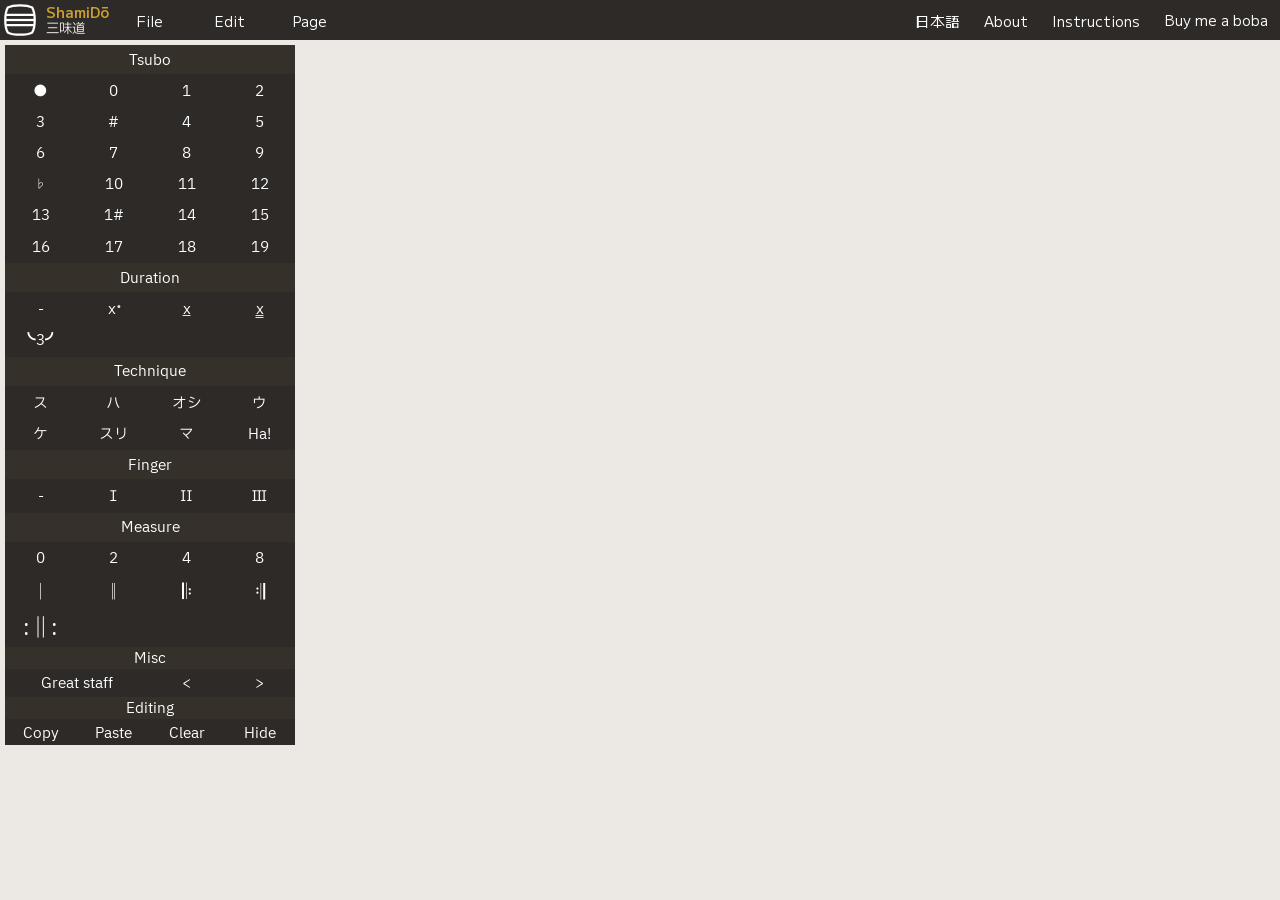
==== commit bd2cb220: "Fixes to clear and undo" ====
--- a/index.html
+++ b/index.html
@@ -186,7 +186,7 @@
         <button type="button" class="palette-btn" data-action="suri" title="i">スリ</button>
       </div>
       <div class="palette-item">
-        <button type="button" class="palette-btn" data-action="maebachi" data-value="mae" title="m">前</button>
+        <button type="button" class="palette-btn" data-action="maebachi" data-value="mae" title="m">マ</button>
       </div>
       <div class="palette-item">
         <button type="button" class="palette-btn" data-action="ha" title="a">Ha!</button>
@@ -218,6 +218,9 @@
         <button type="button" class="palette-btn" data-action="measure" data-value="8" title="8 measures">8</button>
       </div>
       <div class="palette-item">
+        <button type="button" class="palette-btn palette-bar-line" data-action="barline-type" data-value="normal" title="Normal barline">𝄀</button>
+      </div>
+      <div class="palette-item">
         <button type="button" class="palette-btn palette-bar-line" data-action="barline-type" data-value="stop" title="Stop barline">𝄁</button>
       </div>
       <div class="palette-item">
@@ -227,11 +230,17 @@
         <button type="button" class="palette-btn palette-bar-line" data-action="barline-type" data-value="close-repeat" title="Close repeat">𝄇</button>
       </div>
       <div class="palette-item">
-        <button type="button" class="palette-btn palette-bar-line" data-action="barline-type" data-value="normal" title="Normal barline">𝄀</button>
+        <button type="button" class="palette-btn palette-bar-line" data-action="barline-type" data-value="double-repeat" title="Double repeat">:‖:</button>
       </div>
       <div class="palette-header">Misc</div>
       <div class="palette-item palette-item-wide">
         <button type="button" class="palette-btn" data-action="great-staff-toggle">Great staff</button>
+      </div>
+      <div class="palette-item">
+        <button type="button" class="palette-btn" data-action="dynamic" data-value="cresc" title="Crescendo">&lt;</button>
+      </div>
+      <div class="palette-item">
+        <button type="button" class="palette-btn" data-action="dynamic" data-value="decresc" title="Decrescendo">&gt;</button>
       </div>
       <div class="palette-header">Editing</div>
       <div class="palette-item">
@@ -268,7 +277,7 @@
     <p data-en="Click anywhere on a staff unit to select it — the unit is outlined when selected. Then click 0, 2, 4, or 8 in the palette." data-ja="スタッフ・ユニットをクリックして選択すると、枠で囲まれた状態になります。パレットの「0」「2」「4」「8」をクリックして小節数を変更します。">Click anywhere on a staff unit to select it — the unit is outlined when selected. Then click 0, 2, 4, or 8 in the palette.</p>
  
     <h2 data-en="Changing barline types" data-ja="縦線の種類の変更">Changing barline types</h2>
-    <p data-en="Select a time division and press a barline button to place, change or remove the barline on its right edge. On the first time division, repeated presses cycle through the start of the measure. The 2, 4 and 8 buttons set the interior barlines, and 0 removes them. Copying a range of time divisions includes the barlines within it." data-ja="タイム・ディビジョンを選択して縦線ボタンを押すと、その右端の縦線を配置・変更・削除できます。最初のタイム・ディビジョンでは、ボタンを繰り返し押すと小節の始まりの縦線が順に切り替わります。「2」「4」「8」ボタンで小節内の縦線を設定し、「0」で削除します。タイム・ディビジョンの範囲をコピーすると、範囲内の縦線も含まれます。">Select a time division and press a barline button to place, change or remove the barline on its right edge. On the first time division, repeated presses cycle through the start of the measure. The 2, 4 and 8 buttons set the interior barlines, and 0 removes them. Copying a range of time divisions includes the barlines within it.</p>
+    <p data-en="Select a time division and press a barline button to place, change or remove the barline on its right edge. On the first time division, repeated presses cycle through the start of the measure. The double-repeat button does not cycle and works on time divisions 1 to 31 only. The 2, 4 and 8 buttons set the interior barlines, and 0 removes them. Copying a range of time divisions includes the barlines within it." data-ja="タイム・ディビジョンを選択して縦線ボタンを押すと、その右端の縦線を配置・変更・削除できます。最初のタイム・ディビジョンでは、ボタンを繰り返し押すと小節の始まりの縦線が順に切り替わります。両側反復記号のボタンは順に切り替わらず、1〜31番目のタイム・ディビジョンでのみ使用できます。「2」「4」「8」ボタンで小節内の縦線を設定し、「0」で削除します。タイム・ディビジョンの範囲をコピーすると、範囲内の縦線も含まれます。">Select a time division and press a barline button to place, change or remove the barline on its right edge. On the first time division, repeated presses cycle through the start of the measure. The double-repeat button does not cycle and works on time divisions 1 to 31 only. The 2, 4 and 8 buttons set the interior barlines, and 0 removes them. Copying a range of time divisions includes the barlines within it.</p>
  
     <h2 data-en="Suri and oshibachi" data-ja="スリとオシバチ">Suri and oshibachi</h2>
     <p data-en="Select a string slot and press I for suri or O for oshibachi. A placeholder arc appears immediately. Enter the start and end tsubo in any order — the arc anchors to the start tsubo and extends to the nearest entered tsubo. Both tsubo must be in the same staff unit. To remove an arc, select the start tsubo slot and press Backspace, or use Clear in the palette." data-ja="糸スロットを選択し、スリは I キー、オシバチは O キーを押します。すぐにプレースホルダーのアークが表示されます。起点と目標のツボはどちらの順で入力しても構いません。アークは起点ツボに固定され、最も近いツボまで伸びます。2つのツボは同じスタッフ・ユニット内にある必要があります。アークを削除するには、起点ツボスロットを選択して Backspace キーを押すか、パレットの「クリア」を使用します。">Select a string slot and press I for suri or O for oshibachi. A placeholder arc appears immediately. Enter the start and end tsubo in any order — the arc anchors to the start tsubo and extends to the nearest entered tsubo. Both tsubo must be in the same staff unit. To remove an arc, select the start tsubo slot and press Backspace, or use Clear in the palette.</p>
@@ -286,7 +295,7 @@
     <p data-en="Select two or more adjacent staff units, then click Great staff in the palette. A continuous barline is drawn connecting the units, indicating simultaneous parts. To remove, select any unit within the group and click Great staff again." data-ja="隣接する2つ以上のスタッフ・ユニットを選択し、パレットの「連合譜」をクリックします。ユニットをつなぐ連続した縦線が描かれ、同時演奏パートであることを示します。解除するには、グループ内のいずれかのユニットを選択して、もう一度「連合譜」をクリックします。">Select two or more adjacent staff units, then click Great staff in the palette. A continuous barline is drawn connecting the units, indicating simultaneous parts. To remove, select any unit within the group and click Great staff again.</p>
  
     <h2 data-en="Hiding units" data-ja="ユニットの非表示">Hiding units</h2>
-    <p data-en="Select a staff unit or lyric unit and click Hide in the palette. The unit becomes invisible but still occupies its space on the page. Click the unit's outline to select it again and click Show to make it visible. Works with multiple selected units." data-ja="スタッフ・ユニットまたはリリック・ユニットを選択し、パレットの「非表示」をクリックします。ユニットは見えなくなりますが、ページ上の位置はそのまま保持されます。ユニットの枠をクリックして再選択し、「表示」をクリックすると再び表示されます。複数のユニットを選択した状態でも使用できます。">Select a staff unit or lyric unit and click Hide in the palette. The unit becomes invisible but still occupies its space on the page. Click the unit's outline to select it again and click Show to make it visible. Works with multiple selected units.</p>
+    <p data-en="Select a staff unit and click Hide in the palette. The unit becomes invisible but still occupies its space on the page. Click the unit's outline to select it again and click Show to make it visible. Works with multiple selected units." data-ja="スタッフ・ユニットを選択し、パレットの「非表示」をクリックします。ユニットは見えなくなりますが、ページ上の位置はそのまま保持されます。ユニットの枠をクリックして再選択し、「表示」をクリックすると再び表示されます。複数のユニットを選択した状態でも使用できます。">Select a staff unit and click Hide in the palette. The unit becomes invisible but still occupies its space on the page. Click the unit's outline to select it again and click Show to make it visible. Works with multiple selected units.</p>
  
     <h2 data-en="Keyboard shortcuts" data-ja="キーボード・ショートカット">Keyboard shortcuts</h2>
     <table class="shortcut-table">
--- a/css/styles.css
+++ b/css/styles.css
@@ -719,7 +719,8 @@
   height: 4mm;
   align-items: flex-start;
   justify-content: center;
-  font-size: 8pt;
+  font-size: 7pt;     /* マ (maebachi): ink 20.26–21.97mm from top of notation layer */
+  line-height: 1;     /* keeps the mark at the top of the zone, leaving room for hairpins */
   pointer-events: none;
 
   /* outline: 1px solid green; */
@@ -751,8 +752,7 @@
 }
 
 .staff-unit.blank .staff-section,
-.staff-unit.blank .staff-metadata,
-.lyric-unit.blank {
+.staff-unit.blank .staff-metadata {
   visibility: hidden;
 }
 
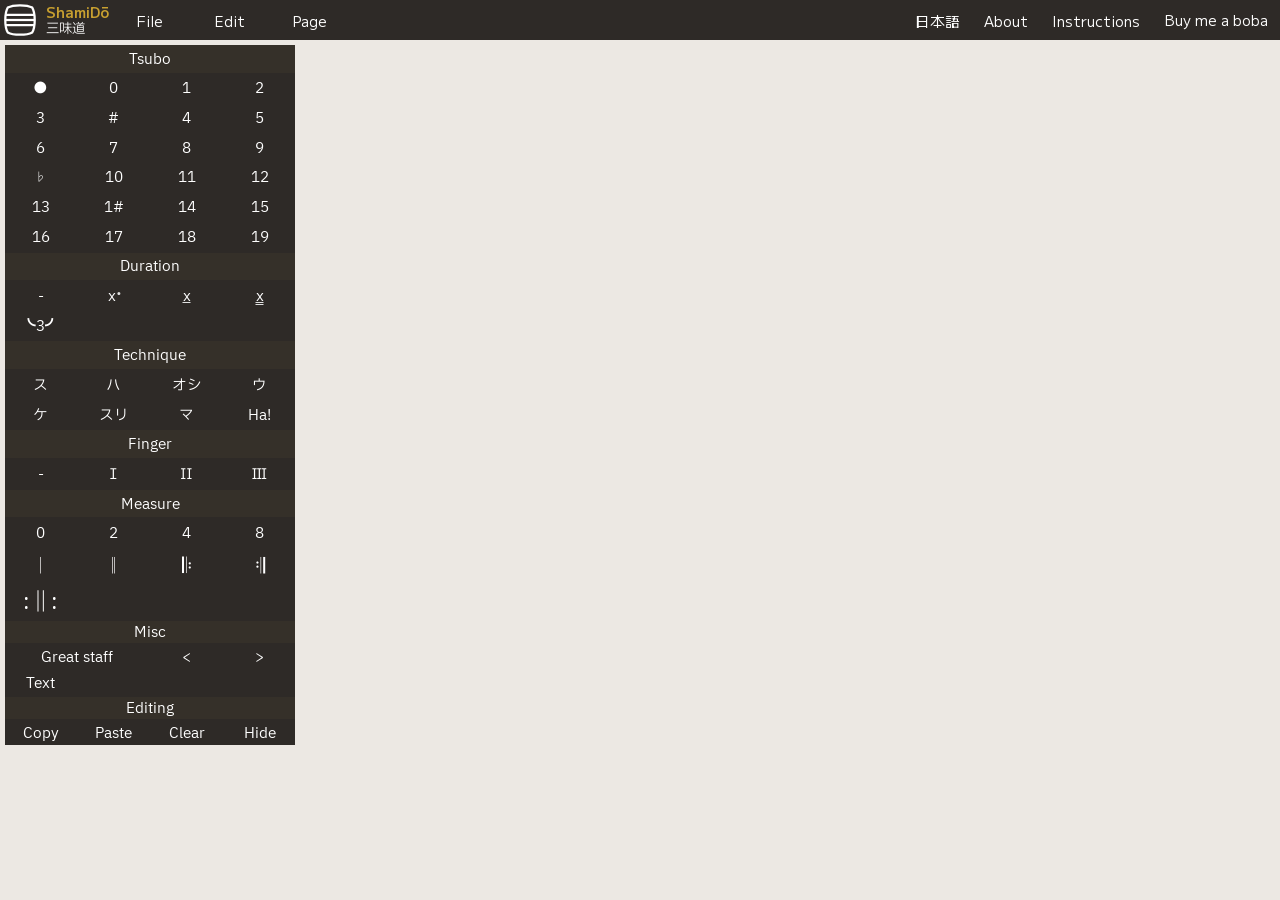
==== commit e07f92ee: "Introducing text boxes" ====
--- a/index.html
+++ b/index.html
@@ -242,6 +242,9 @@
       <div class="palette-item">
         <button type="button" class="palette-btn" data-action="dynamic" data-value="decresc" title="Decrescendo">&gt;</button>
       </div>
+      <div class="palette-item">
+        <button type="button" class="palette-btn" data-action="text-box" title="Text box">Text</button>
+      </div>
       <div class="palette-header">Editing</div>
       <div class="palette-item">
         <button type="button" class="palette-btn" data-action="editing" data-value="copy">Copy</button>
--- a/css/styles.css
+++ b/css/styles.css
@@ -661,6 +661,40 @@
   outline-offset: -0.2mm;
 }
 
+/* Free text over the below zones. The clip wrapper stops overflowing text at position 32
+   (right edge of the unit); only the box itself (its span width) takes clicks. */
+.text-box-clip {
+  position: absolute;
+  overflow: hidden;
+  pointer-events: none;
+  z-index: 3;
+}
+
+.text-box {
+  pointer-events: auto;
+  box-sizing: border-box;
+  height: 4mm;
+  line-height: 4mm;
+  font-family: "IBM Plex Sans JP", sans-serif;
+  font-size: 8pt;
+  color: black;
+  text-align: left;
+  white-space: nowrap;
+  overflow: visible;
+  user-select: text;
+  cursor: text;
+  outline: none;
+}
+
+.text-box:focus {
+  outline: 0.4mm solid rgba(200,160,48,0.4);
+  outline-offset: -0.2mm;
+}
+
+.text-box.clipped {
+  color: red;
+}
+
 .finger-mark {
   font-size: 8pt;
 }
@@ -803,6 +837,9 @@
   [data-placeholder]:empty::before { display: none; }
 
   .repeat-box:empty { display: none; }
+
+  .text-box,
+  .text-box.clipped { color: black; }
 
 }
 
